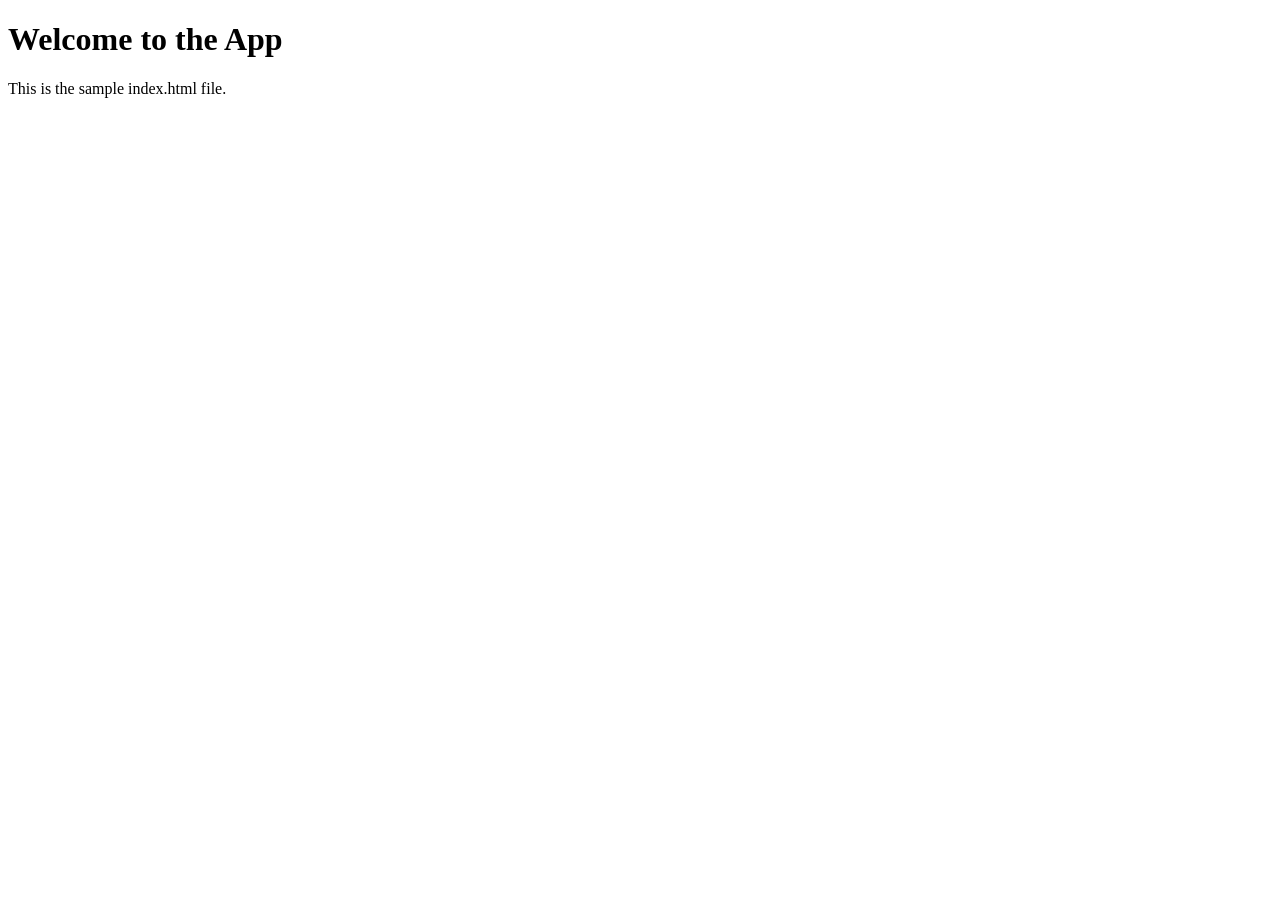
==== stackeu/src/main/resources/index.html @ 1f0ee70f "initial build done" ====
<!DOCTYPE html>
<html lang="en">
<head>
    <meta charset="UTF-8">
    <title>Home View</title>
</head>
<body>
    <h1>Welcome to the App</h1>
    <p>This is the sample index.html file.</p>
    
    <!-- <button onclick="javaApp.navigate('start')">Go to Start View</button>
    <button onclick="javaApp.navigate('hiw')">Go to How it Works</button> -->
</body>
</html>
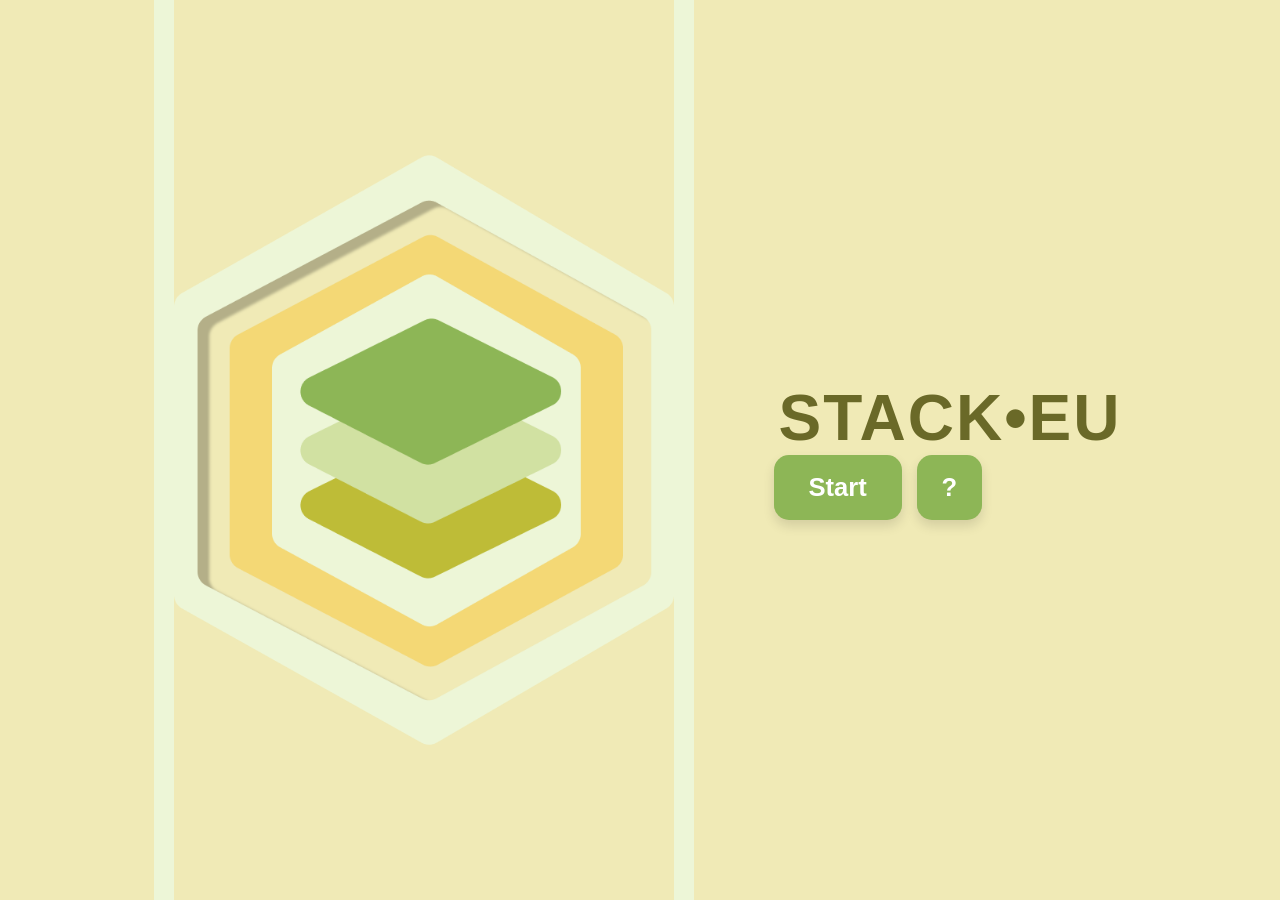
==== commit e5fe0b19: "adding files" ====
--- a/stackeu/src/main/resources/index.html
+++ b/stackeu/src/main/resources/index.html
@@ -2,13 +2,28 @@
 <html lang="en">
 <head>
     <meta charset="UTF-8">
-    <title>Home View</title>
+    <meta name="viewport" content="width=device-width, initial-scale=1.0">
+    <title>STACK•EU UI</title>
+    <link rel="stylesheet" href="styles/index.css">
 </head>
 <body>
-    <h1>Welcome to the App</h1>
-    <p>This is the sample index.html file.</p>
-    
-    <!-- <button onclick="javaApp.navigate('start')">Go to Start View</button>
-    <button onclick="javaApp.navigate('hiw')">Go to How it Works</button> -->
+
+    <div class="app-container">
+        <div class="visual-pane">
+            <div class="vertical-track">
+
+                <img src="assets/home-logo.png" alt="">
+            </div>
+        </div>
+
+        <div class="content-pane">
+            <h1 class="brand-logo">STACK<span>•</span>EU</h1>
+            <div class="btn-row">
+                <a class="btn-main" href="pages/start.html">Start</a>
+                <a class="btn-sq"href="pages/how.html">?</a>
+            </div>
+        </div>
+    </div>
+
 </body>
 </html>
--- a/stackeu/src/main/resources/styles/index.css
+++ b/stackeu/src/main/resources/styles/index.css
@@ -0,0 +1,182 @@
+:root {
+    --bg-color: #F0EAB6;
+    --text-color: #6A6928;
+    --green-main: #8DB656;
+    --green-pale: #cddba9;
+    --yellow-muted: #cdbf72;
+    --white-glow: #EDF6D7;
+    --dark-shadow: rgba(0, 0, 0, 0.12);
+
+    --card-bg-light: #f1f8e6;
+    --card-bg-dark: #97b56a;
+    --text-olive: #606844;
+    --shadow-inset: inset 6px 6px 12px rgba(0, 0, 0, 0.1);
+    --shadow-drop: 4px 4px 10px rgba(0, 0, 0, 0.15);
+}
+
+* {
+    box-sizing: border-box;
+}
+
+body {
+    margin: 0;
+    padding: 0;
+    background-color: var(--bg-color);
+    font-family: 'Segoe UI', Roboto, Helvetica, Arial, sans-serif;
+    display: flex;
+    justify-content: center;
+    align-items: center;
+    color: var(--text-color);
+
+    min-height: 100vh;
+    overflow-y: auto;
+}
+
+.app-container {
+    display: flex;
+    flex: 1;
+
+    justify-content: center;
+    align-items: center;
+    gap: 80px;
+}
+
+/* --- Left Side Logic --- */
+.vertical-track {
+    border-left: 20px solid var(--white-glow);
+    border-right: 20px solid var(--white-glow);
+    display: flex;
+    justify-content: center;
+    align-items: center;
+    position: relative;
+
+    height: 100vh;
+}
+
+.vertical-track img {
+    width: 500px;
+}
+
+.hex-cutout {
+    width: 200px;
+    height: 230px;
+    background-color: var(--bg-color);
+    position: relative;
+    display: flex;
+    flex-direction: column;
+    justify-content: center;
+    align-items: center;
+    /* The Hexagon Shape */
+    clip-path: polygon(25% 0%, 75% 0%, 100% 50%, 75% 100%, 25% 100%, 0% 50%);
+    /* The "Carved" Inset Shadow */
+    box-shadow: inset 8px 8px 15px var(--dark-shadow), 
+                inset -8px -8px 15px white;
+}
+
+/* Decorative Bars */
+.hex-bar {
+    width: 60px;
+    height: 10px;
+    background-color: var(--yellow-muted);
+    opacity: 0.6;
+    border-radius: 4px;
+    position: absolute;
+}
+.hex-bar.top { top: 35px; }
+.hex-bar.bottom { bottom: 35px; }
+
+/* The Stacked Pills */
+.pill-stack {
+    display: flex;
+    flex-direction: column;
+    gap: 8px;
+    transform: rotate(-3deg) skewY(-12deg); /* Perspective tilt */
+}
+
+.pill {
+    width: 100px;
+    height: 32px;
+    border-radius: 50px;
+    box-shadow: 2px 4px 6px rgba(0,0,0,0.05);
+}
+
+.p-green { background-color: var(--green-main); }
+.p-light { background-color: var(--green-pale); }
+.p-yellow { background-color: var(--yellow-muted); }
+
+/* --- Right Side Logic --- */
+.brand-logo {
+    font-size: 5rem;
+    font-weight: 800;
+    margin: 0 0 25px 0;
+    letter-spacing: 2px;
+}
+
+.brand-logo {
+    font-size: 4rem;
+    margin: 0 5px;
+}
+
+a {
+    text-decoration: none;
+    color: white;
+}
+
+.btn-row {
+    display: flex;
+    gap: 15px;
+}
+
+a {
+    background-color: var(--green-main);
+    color: white;
+    border: none;
+    border-radius: 15px;
+    font-size: 1.6rem;
+    font-weight: bold;
+    cursor: pointer;
+    box-shadow: 0 6px 12px var(--dark-shadow);
+    transition: all 0.2s ease;
+}
+
+.btn-main {
+    padding: 12px 35px;
+    display: flex;
+    align-items: center;
+    gap: 12px;
+}
+
+.btn-sq {
+    width: 65px;
+    height: 65px;
+    display: flex;
+    justify-content: center;
+    align-items: center;
+}
+
+button:hover {
+    transform: translateY(-2px);
+    filter: brightness(1.05);
+}
+
+button:active {
+    transform: translateY(1px);
+    box-shadow: 0 2px 5px var(--dark-shadow);
+}
+
+/* how and start specific reuse */
+.page-wrapper {
+    width: 900px;
+    padding: 20px;
+    text-align: center;
+}
+
+/* --- Header & Logo --- */
+header {
+    margin-bottom: 30px;
+}
+
+header img {
+    width: 75px;
+}
+
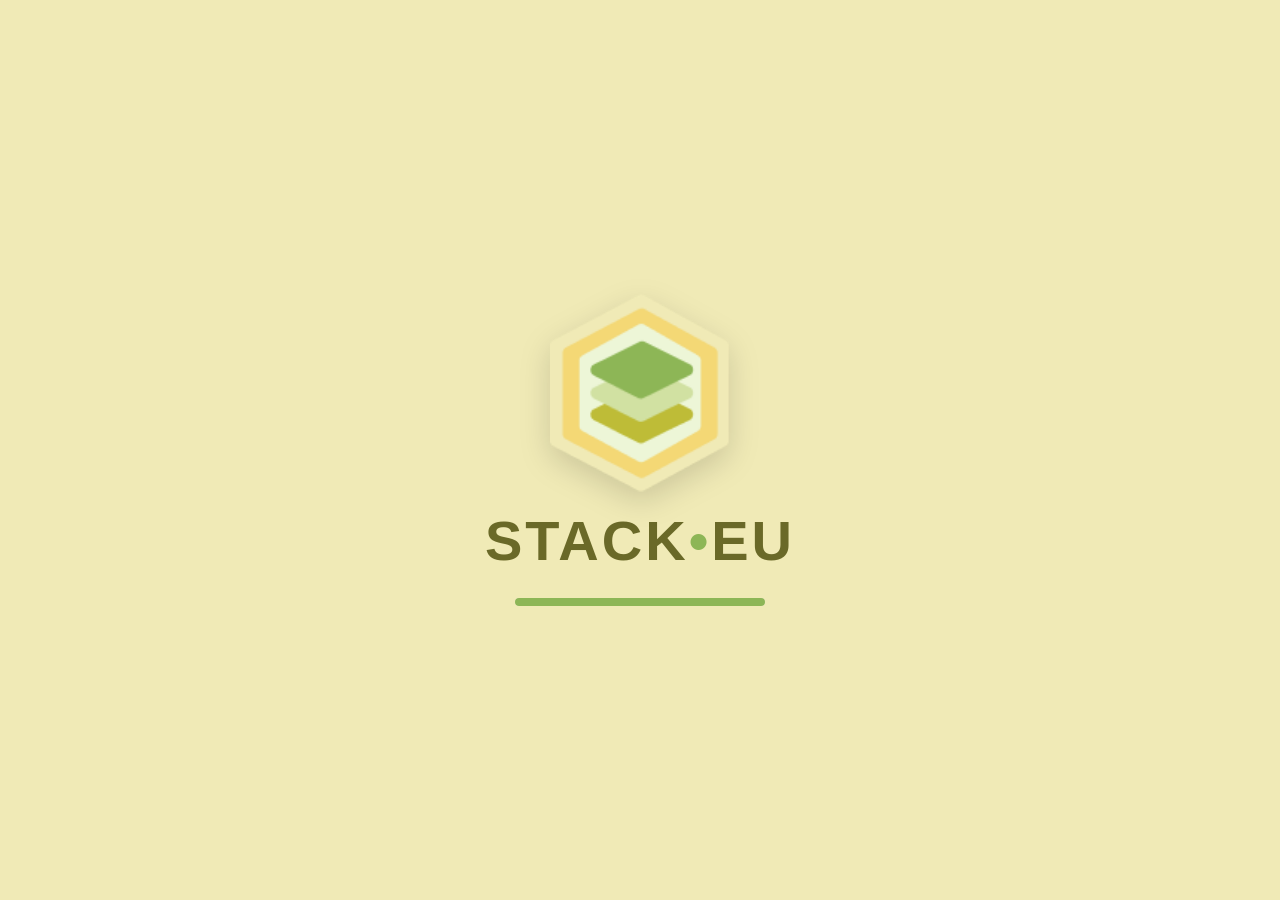
==== commit 82839a49: "added splashscreen" ====
--- a/stackeu/src/main/resources/index.html
+++ b/stackeu/src/main/resources/index.html
@@ -8,10 +8,17 @@
 </head>
 <body>
 
+    <div id="splash-screen">
+        <div class="splash-content">
+            <img src="assets/logo.png" alt="StackEU Logo" class="splash-logo">
+            <h1 class="splash-text">STACK<span>•</span>EU</h1>
+            <div class="loading-bar"><div class="progress"></div></div>
+        </div>
+    </div>
+
     <div class="app-container">
         <div class="visual-pane">
             <div class="vertical-track">
-
                 <img src="assets/home-logo.png" alt="">
             </div>
         </div>
@@ -19,11 +26,25 @@
         <div class="content-pane">
             <h1 class="brand-logo">STACK<span>•</span>EU</h1>
             <div class="btn-row">
-                <a class="btn-main" href="pages/start.html">Start</a>
-                <a class="btn-sq"href="pages/how.html">?</a>
+                <a class="btn-main" href="pages/start.html" onclick="if(window.javaApp){javaApp.navigate('start'); return false;}">Start</a>
+                <a class="btn-sq" href="pages/how.html" onclick="if(window.javaApp){javaApp.navigate('how'); return false;}">?</a>
             </div>
         </div>
     </div>
 
+    <script>
+        document.addEventListener('DOMContentLoaded', () => {
+            // Wait for 2.5 seconds (matching the loading bar animation)
+            setTimeout(() => {
+                const splash = document.getElementById('splash-screen');
+                if (splash) {
+                    splash.classList.add('fade-out'); // Trigger CSS fade
+                    // Remove from DOM completely after fade finishes
+                    setTimeout(() => splash.remove(), 800); 
+                }
+            }, 2500); 
+        });
+    </script>
+
 </body>
 </html>
--- a/stackeu/src/main/resources/styles/index.css
+++ b/stackeu/src/main/resources/styles/index.css
@@ -30,7 +30,13 @@
 
     min-height: 100vh;
     overflow-y: auto;
-}
+    animation: fadeIn 0.2s ease-in-out;
+} 
+
+@keyframes fadeIn {
+    from { opacity: 0; }
+    to { opacity: 1; }
+} /* <--- THIS WAS THE MISSING BRACE! */
 
 .app-container {
     display: flex;
@@ -180,3 +186,82 @@
     width: 75px;
 }
 
+/* ========================================= */
+/* SPLASH SCREEN ANIMATIONS                  */
+/* ========================================= */
+#splash-screen {
+    position: fixed;
+    top: 0;
+    left: 0;
+    width: 100vw;
+    height: 100vh;
+    background-color: var(--bg-color); /* Matches your olive/mustard aesthetic */
+    z-index: 9999;
+    display: flex;
+    justify-content: center;
+    align-items: center;
+    transition: opacity 0.8s ease-out, visibility 0.8s ease-out;
+}
+
+.splash-content {
+    display: flex;
+    flex-direction: column;
+    align-items: center;
+    animation: pulse-zoom 2s infinite ease-in-out;
+}
+
+.splash-logo {
+    width: 180px;
+    margin-bottom: 15px;
+    filter: drop-shadow(0px 10px 15px rgba(0,0,0,0.15));
+}
+
+.splash-text {
+    font-size: 3.5rem;
+    color: var(--text-color);
+    margin: 0 0 25px 0;
+    font-weight: 800;
+    letter-spacing: 3px;
+}
+
+.splash-text span {
+    color: var(--green-main); /* Olive bullet point */
+}
+
+/* Custom Loading Bar */
+.loading-bar {
+    width: 250px;
+    height: 8px;
+    background-color: var(--green-pale);
+    border-radius: 10px;
+    overflow: hidden;
+    position: relative;
+    box-shadow: inset 0 2px 4px rgba(0,0,0,0.1);
+}
+
+.progress {
+    width: 0%;
+    height: 100%;
+    background-color: var(--green-main);
+    border-radius: 10px;
+    animation: load-progress 2.5s cubic-bezier(0.4, 0, 0.2, 1) forwards;
+}
+
+/* Keyframes */
+@keyframes pulse-zoom {
+    0%, 100% { transform: scale(1); }
+    50% { transform: scale(1.03); }
+}
+
+@keyframes load-progress {
+    0% { width: 0%; }
+    40% { width: 60%; }
+    80% { width: 85%; }
+    100% { width: 100%; }
+}
+
+/* Triggered by JavaScript to hide the overlay */
+#splash-screen.fade-out {
+    opacity: 0;
+    visibility: hidden;
+}
